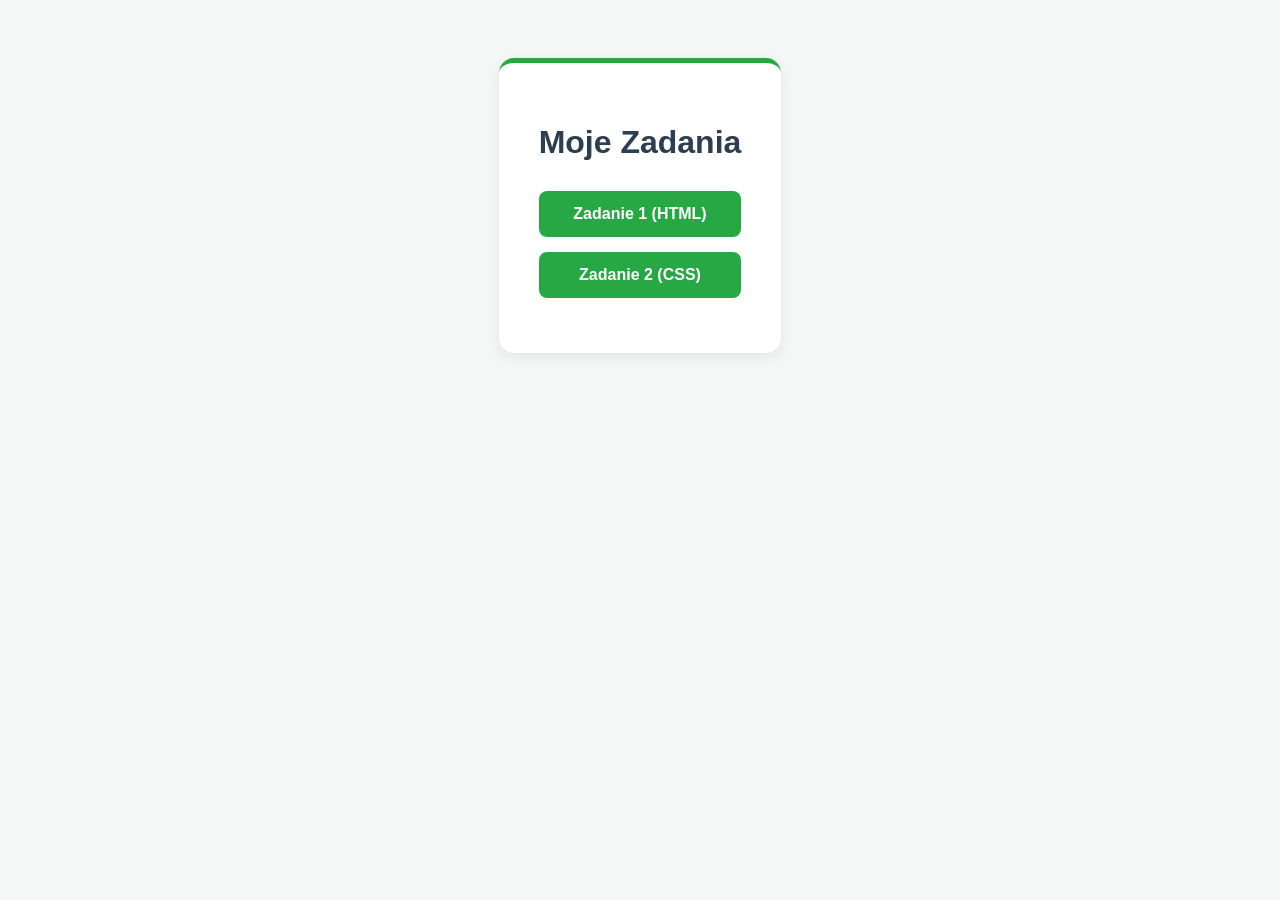
==== index.html @ 6c17245e "index.html" ====
<!DOCTYPE html>
<html lang="pl">
<head>
    <meta charset="UTF-8">
    <title>Oleksandr Zavoloka(77427) - Zadania</title>
    <style>
        /* Zmienione tło na nieco cieplejszy odcień szarości */
        body { 
            font-family: 'Segoe UI', Tahoma, Geneva, Verdana, sans-serif; 
            text-align: center; 
            padding: 50px; 
            background: #f4f7f6; 
            color: #333;
        }

        .box { 
            display: inline-block; 
            background: white; 
            padding: 40px; 
            border-radius: 15px; 
            box-shadow: 0 4px 15px rgba(0,0,0,0.08); 
            border-top: 5px solid #28a745; /* Zielony akcent na górze */
        }

        h1 {
            margin-bottom: 30px;
            color: #2c3e50;
        }

        /* Nowy styl przycisków - odcienie zieleni */
        a { 
            display: block; 
            margin: 15px 0; 
            padding: 14px 30px; 
            background: #28a745; 
            color: white; 
            text-decoration: none; 
            border-radius: 8px; 
            font-weight: 600;
            transition: all 0.3s ease; /* Płynna zmiana koloru i skali */
        }

        /* Efekt po najechaniu - ciemniejszy zielony i lekkie uniesienie */
        a:hover { 
            background: #218838; 
            transform: translateY(-2px);
            box-shadow: 0 4px 8px rgba(0,0,0,0.15);
        }
    </style>
</head>
<body>
    <div class="box">
        <h1>Moje Zadania</h1>
        <a href="./zad1_cv/index.html">Zadanie 1 (HTML)</a>
        <a href="./zad2_css/index.html">Zadanie 2 (CSS)</a>
        </div>
</body>
</html>
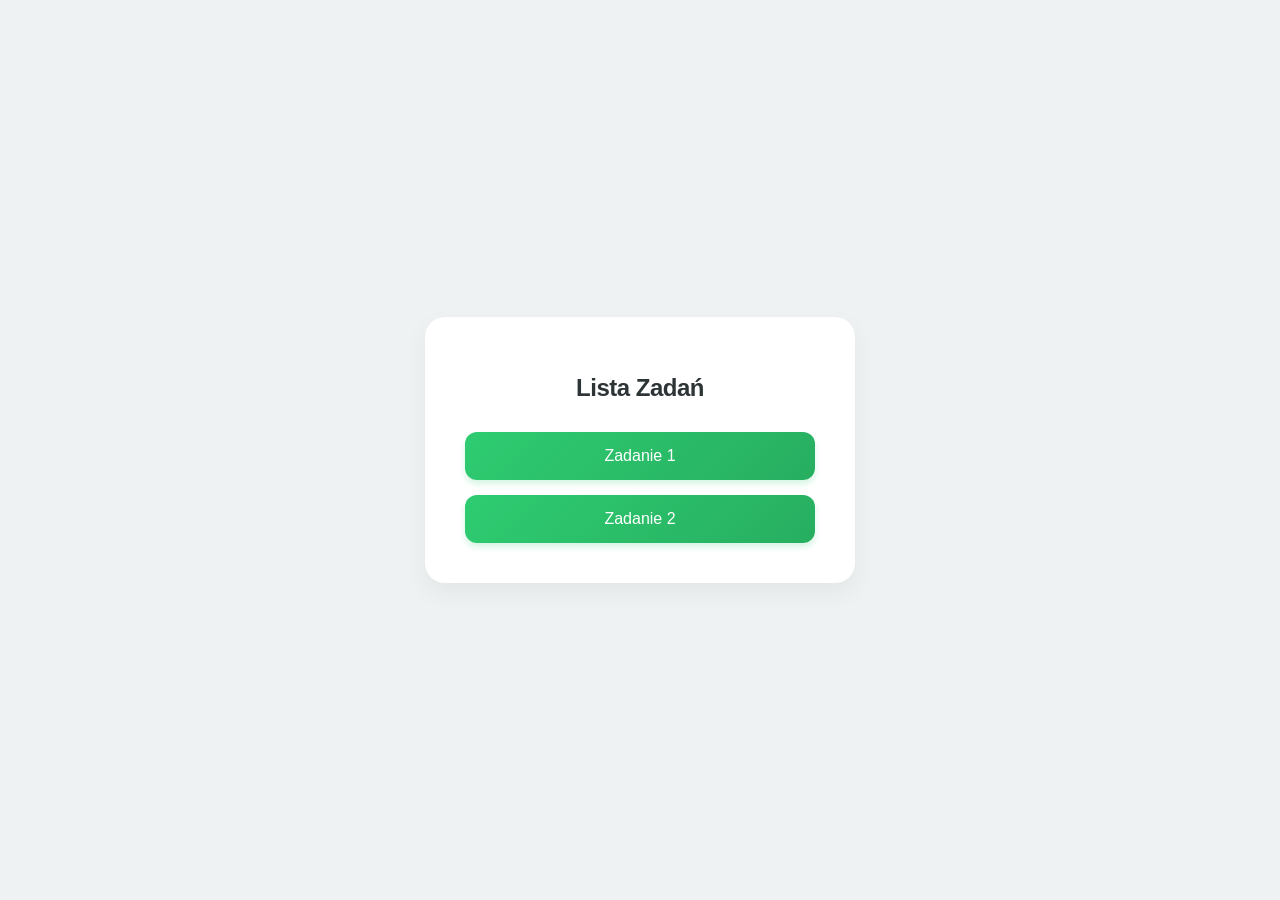
==== commit d40da031: "index.html" ====
--- a/index.html
+++ b/index.html
@@ -2,57 +2,65 @@
 <html lang="pl">
 <head>
     <meta charset="UTF-8">
-    <title>Oleksandr Zavoloka(77427) - Zadania</title>
+    <meta name="viewport" content="width=device-width, initial-scale=1.0">
+    <title>Zadania - Panel</title>
     <style>
-        /* Zmienione tło na nieco cieplejszy odcień szarości */
         body { 
-            font-family: 'Segoe UI', Tahoma, Geneva, Verdana, sans-serif; 
-            text-align: center; 
-            padding: 50px; 
-            background: #f4f7f6; 
-            color: #333;
+            font-family: 'Inter', -apple-system, BlinkMacSystemFont, sans-serif; 
+            display: flex;
+            justify-content: center;
+            align-items: center;
+            min-height: 100vh;
+            margin: 0;
+            background: #eef2f3; 
         }
 
         .box { 
-            display: inline-block; 
             background: white; 
             padding: 40px; 
-            border-radius: 15px; 
-            box-shadow: 0 4px 15px rgba(0,0,0,0.08); 
-            border-top: 5px solid #28a745; /* Zielony akcent na górze */
+            border-radius: 20px; 
+            box-shadow: 0 10px 25px rgba(0,0,0,0.05); 
+            width: 100%;
+            max-width: 350px;
+            text-align: center;
         }
 
         h1 {
+            font-size: 24px;
+            color: #2d3436;
             margin-bottom: 30px;
-            color: #2c3e50;
+            letter-spacing: -0.5px;
         }
 
-        /* Nowy styl przycisków - odcienie zieleni */
         a { 
             display: block; 
-            margin: 15px 0; 
-            padding: 14px 30px; 
-            background: #28a745; 
+            margin-bottom: 15px; 
+            padding: 15px; 
+            background: linear-gradient(135deg, #2ecc71, #27ae60); 
             color: white; 
             text-decoration: none; 
-            border-radius: 8px; 
-            font-weight: 600;
-            transition: all 0.3s ease; /* Płynna zmiana koloru i skali */
+            border-radius: 12px; 
+            font-weight: 500;
+            transition: all 0.3s ease;
+            box-shadow: 0 4px 6px rgba(46, 204, 113, 0.2);
         }
 
-        /* Efekt po najechaniu - ciemniejszy zielony i lekkie uniesienie */
         a:hover { 
-            background: #218838; 
-            transform: translateY(-2px);
-            box-shadow: 0 4px 8px rgba(0,0,0,0.15);
+            transform: scale(1.03);
+            box-shadow: 0 6px 15px rgba(46, 204, 113, 0.4);
+            filter: brightness(1.05);
+        }
+
+        a:last-child {
+            margin-bottom: 0;
         }
     </style>
 </head>
 <body>
     <div class="box">
-        <h1>Moje Zadania</h1>
-        <a href="./zad1_cv/index.html">Zadanie 1 (HTML)</a>
-        <a href="./zad2_css/index.html">Zadanie 2 (CSS)</a>
-        </div>
+        <h1>Lista Zadań</h1>
+        <a href="./zad1_cv/index.html">Zadanie 1</a>
+        <a href="./zad2_css/index.html">Zadanie 2</a>
+    </div>
 </body>
 </html>
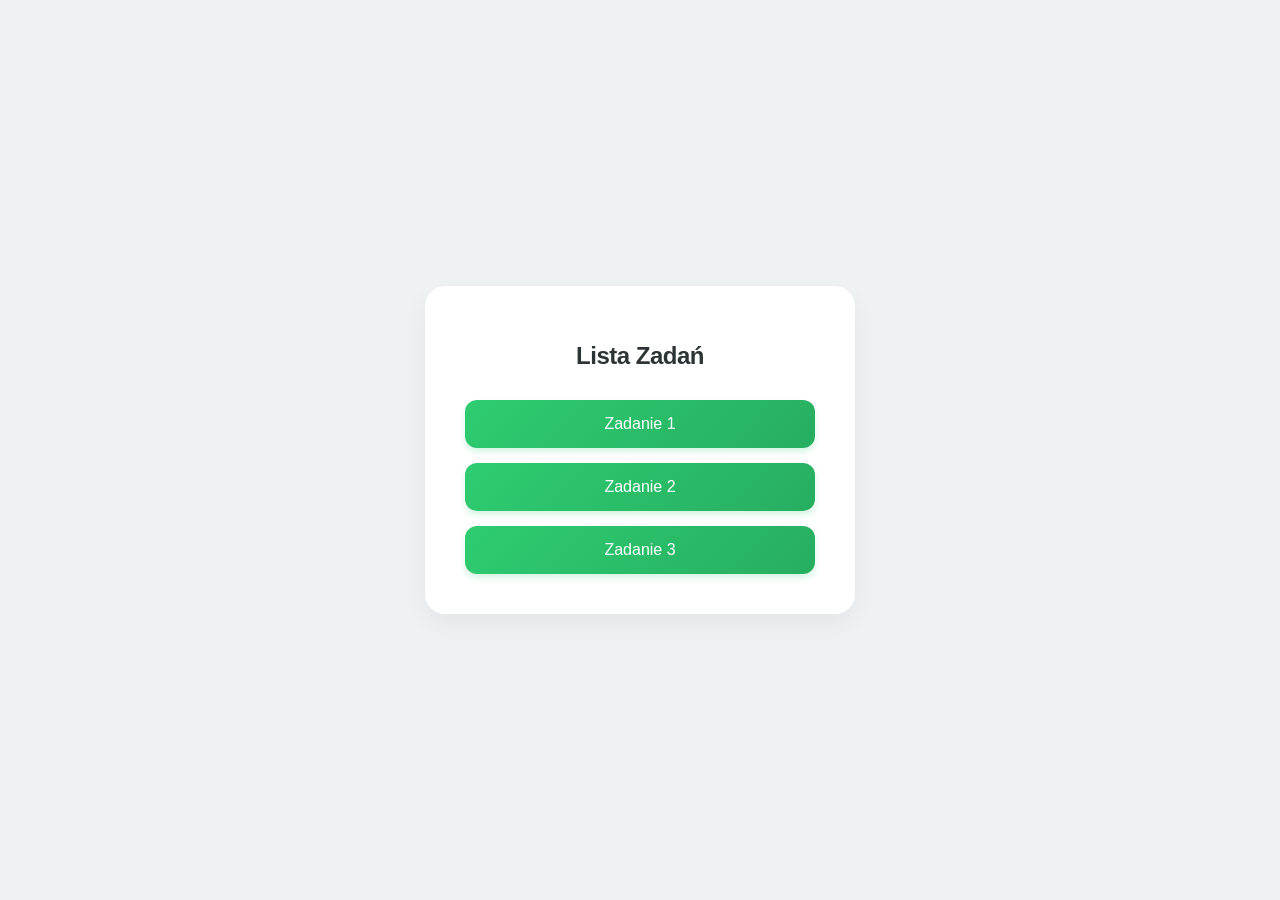
==== commit b664afb0: "index.html" ====
--- a/index.html
+++ b/index.html
@@ -4,7 +4,9 @@
     <meta charset="UTF-8">
     <meta name="viewport" content="width=device-width, initial-scale=1.0">
     <title>Zadania - Panel</title>
+
     <style>
+
         body { 
             font-family: 'Inter', -apple-system, BlinkMacSystemFont, sans-serif; 
             display: flex;
@@ -26,41 +28,76 @@
         }
 
         h1 {
+
             font-size: 24px;
             color: #2d3436;
             margin-bottom: 30px;
             letter-spacing: -0.5px;
+
         }
 
         a { 
+
             display: block; 
             margin-bottom: 15px; 
             padding: 15px; 
-            background: linear-gradient(135deg, #2ecc71, #27ae60); 
+
+            background: linear-gradient(
+                135deg,
+                #2ecc71,
+                #27ae60
+            ); 
+
             color: white; 
             text-decoration: none; 
             border-radius: 12px; 
             font-weight: 500;
+
             transition: all 0.3s ease;
+
             box-shadow: 0 4px 6px rgba(46, 204, 113, 0.2);
+
         }
 
         a:hover { 
+
             transform: scale(1.03);
+
             box-shadow: 0 6px 15px rgba(46, 204, 113, 0.4);
+
             filter: brightness(1.05);
+
         }
 
         a:last-child {
+
             margin-bottom: 0;
+
         }
+
     </style>
+
 </head>
+
 <body>
-    <div class="box">
-        <h1>Lista Zadań</h1>
-        <a href="./zad1_cv/index.html">Zadanie 1</a>
-        <a href="./zad2_css/index.html">Zadanie 2</a>
-    </div>
+
+<div class="box">
+
+<h1>Lista Zadań</h1>
+
+<a href="./zad1_cv/index.html">
+Zadanie 1
+</a>
+
+<a href="./zad2_css/index.html">
+Zadanie 2
+</a>
+
+<a href="./zad3_motyw/index.html">
+Zadanie 3
+</a>
+
+</div>
+
 </body>
 </html>
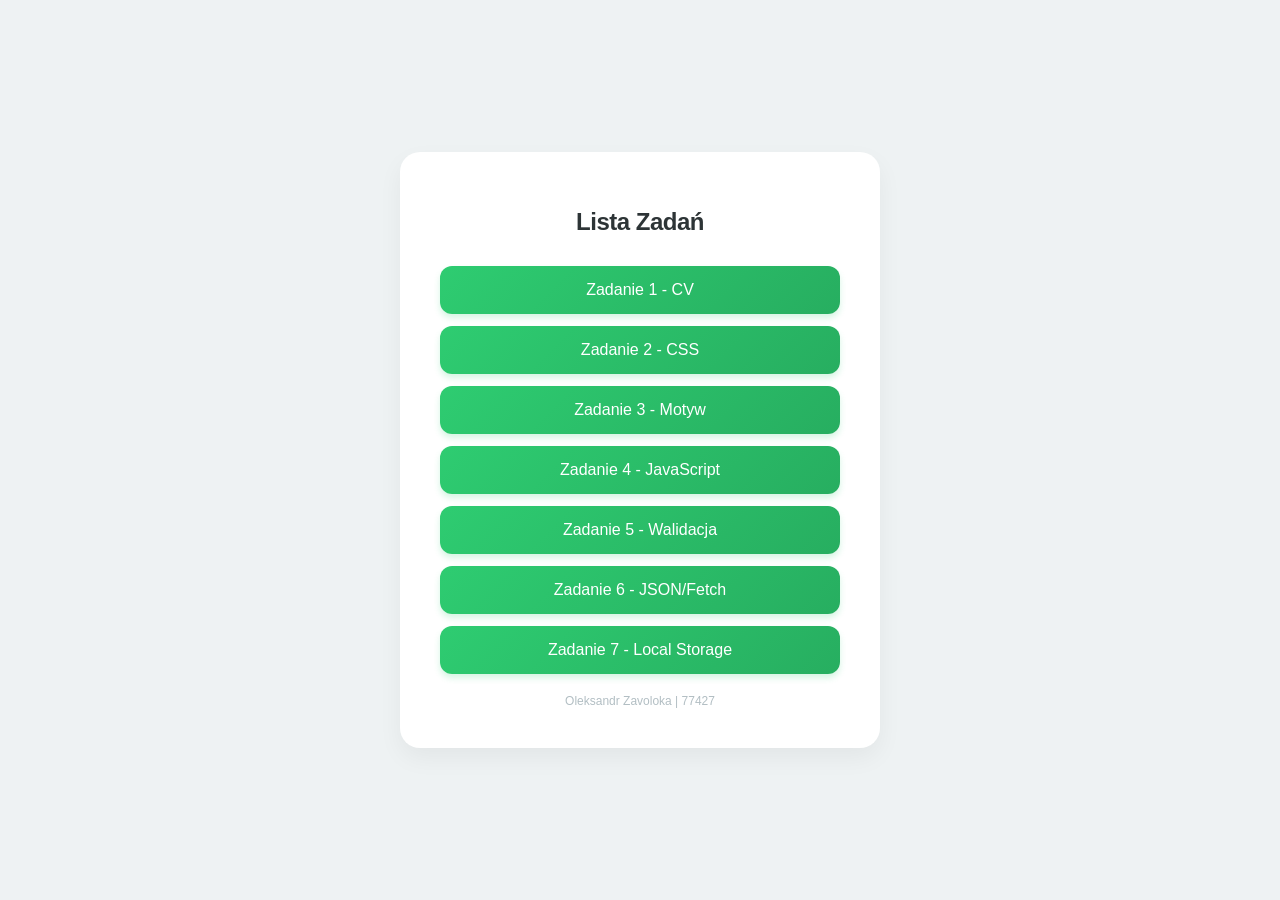
==== commit a24f612b: "Update index.html" ====
--- a/index.html
+++ b/index.html
@@ -3,10 +3,9 @@
 <head>
     <meta charset="UTF-8">
     <meta name="viewport" content="width=device-width, initial-scale=1.0">
-    <title>Zadania - Panel</title>
+    <title>Oleksandr Zavoloka - Zadania</title>
 
     <style>
-
         body { 
             font-family: 'Inter', -apple-system, BlinkMacSystemFont, sans-serif; 
             display: flex;
@@ -23,23 +22,20 @@
             border-radius: 20px; 
             box-shadow: 0 10px 25px rgba(0,0,0,0.05); 
             width: 100%;
-            max-width: 350px;
+            max-width: 400px; 
             text-align: center;
         }
 
         h1 {
-
             font-size: 24px;
             color: #2d3436;
             margin-bottom: 30px;
             letter-spacing: -0.5px;
-
         }
 
         a { 
-
             display: block; 
-            margin-bottom: 15px; 
+            margin-bottom: 12px; 
             padding: 15px; 
 
             background: linear-gradient(
@@ -52,51 +48,43 @@
             text-decoration: none; 
             border-radius: 12px; 
             font-weight: 500;
-
             transition: all 0.3s ease;
-
             box-shadow: 0 4px 6px rgba(46, 204, 113, 0.2);
-
         }
 
         a:hover { 
-
             transform: scale(1.03);
-
             box-shadow: 0 6px 15px rgba(46, 204, 113, 0.4);
-
             filter: brightness(1.05);
-
         }
 
         a:last-child {
-
             margin-bottom: 0;
-
         }
 
+        .footer-info {
+            margin-top: 20px;
+            font-size: 12px;
+            color: #b2bec3;
+        }
     </style>
-
 </head>
-
 <body>
 
 <div class="box">
+    <h1>Lista Zadań</h1>
 
-<h1>Lista Zadań</h1>
+    <a href="./zad1_cv/index.html">Zadanie 1 - CV</a>
+    <a href="./zad2_css/index.html">Zadanie 2 - CSS</a>
+    <a href="./zad3_motyw/index.html">Zadanie 3 - Motyw</a>
+    <a href="./zad4_javascript/index.html">Zadanie 4 - JavaScript</a>
+    <a href="./zad5_formularziwalidacja/index.html">Zadanie 5 - Walidacja</a>
+    <a href="./zad6_json/index.html">Zadanie 6 - JSON/Fetch</a>
+    <a href="./zad7_localstorage/index.html">Zadanie 7 - Local Storage</a>
 
-<a href="./zad1_cv/index.html">
-Zadanie 1
-</a>
-
-<a href="./zad2_css/index.html">
-Zadanie 2
-</a>
-
-<a href="./zad3_motyw/index.html">
-Zadanie 3
-</a>
-
+    <div class="footer-info">
+        Oleksandr Zavoloka | 77427
+    </div>
 </div>
 
 </body>
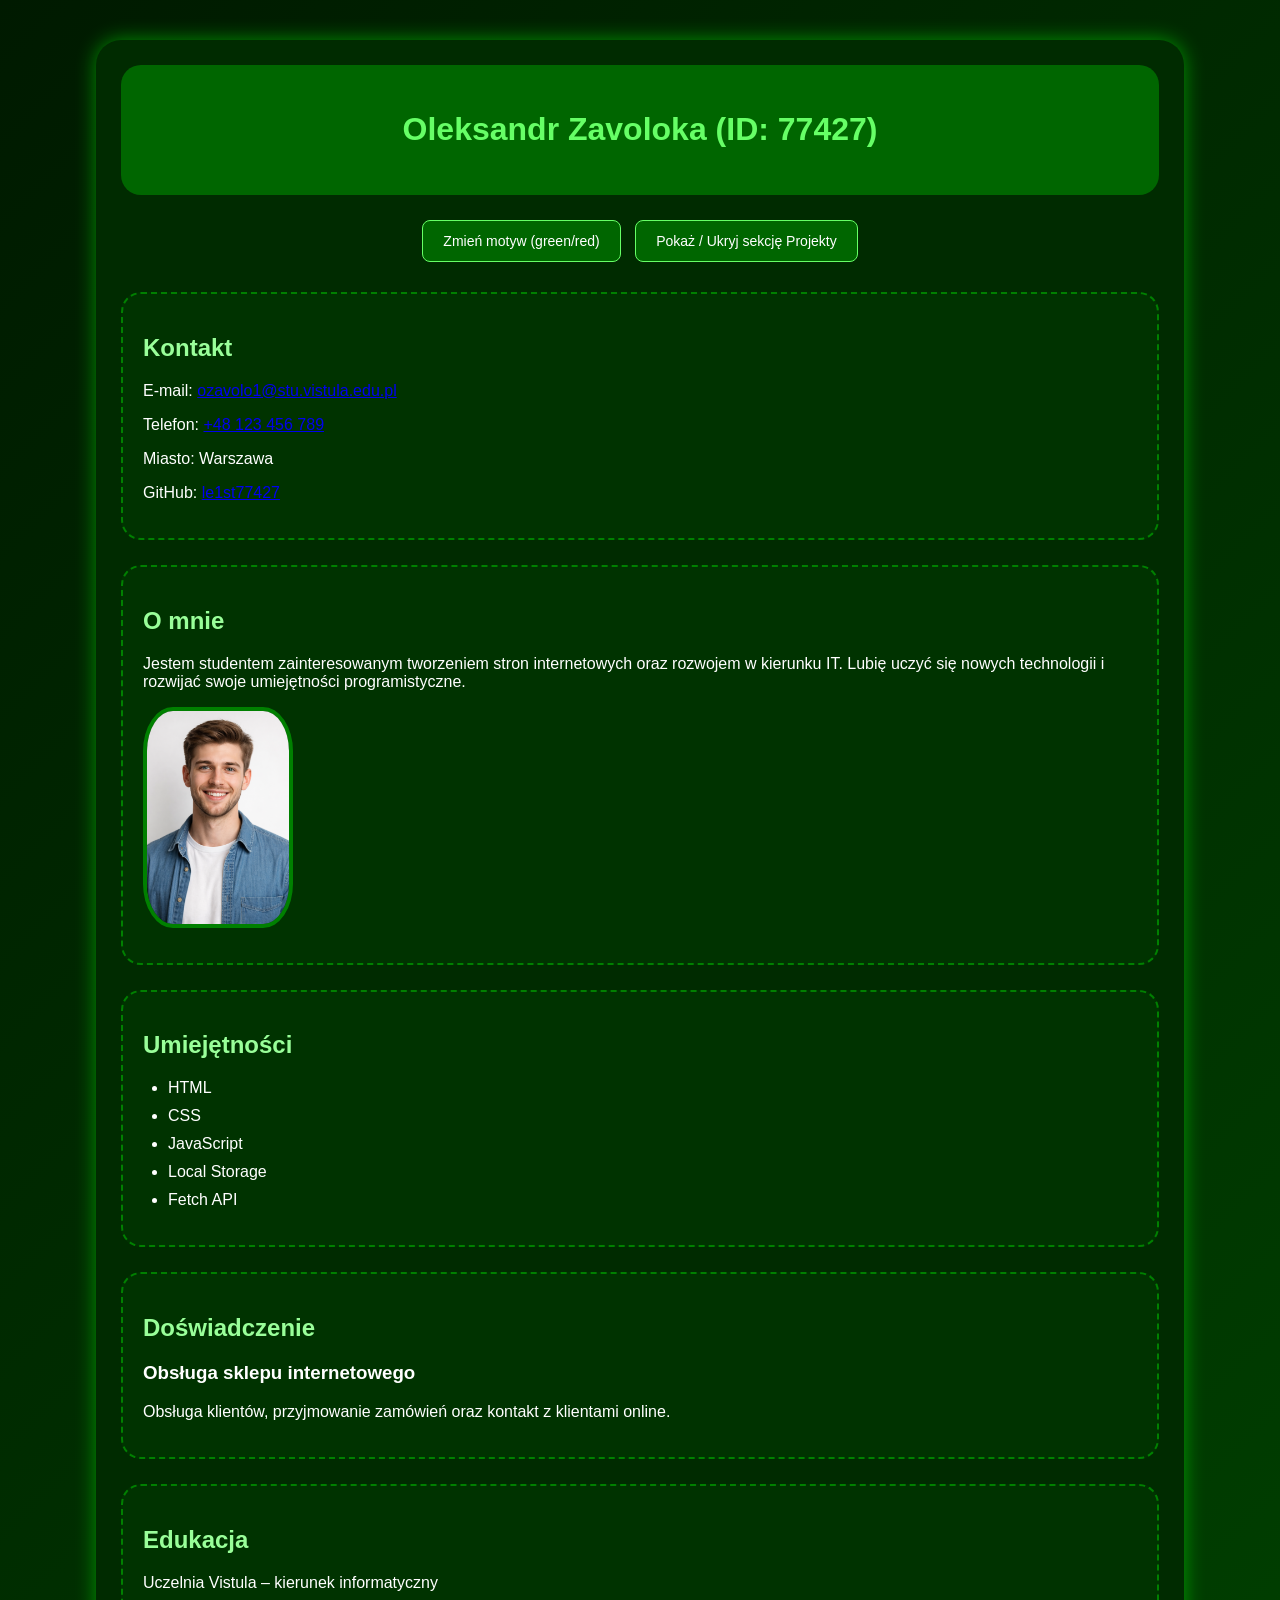
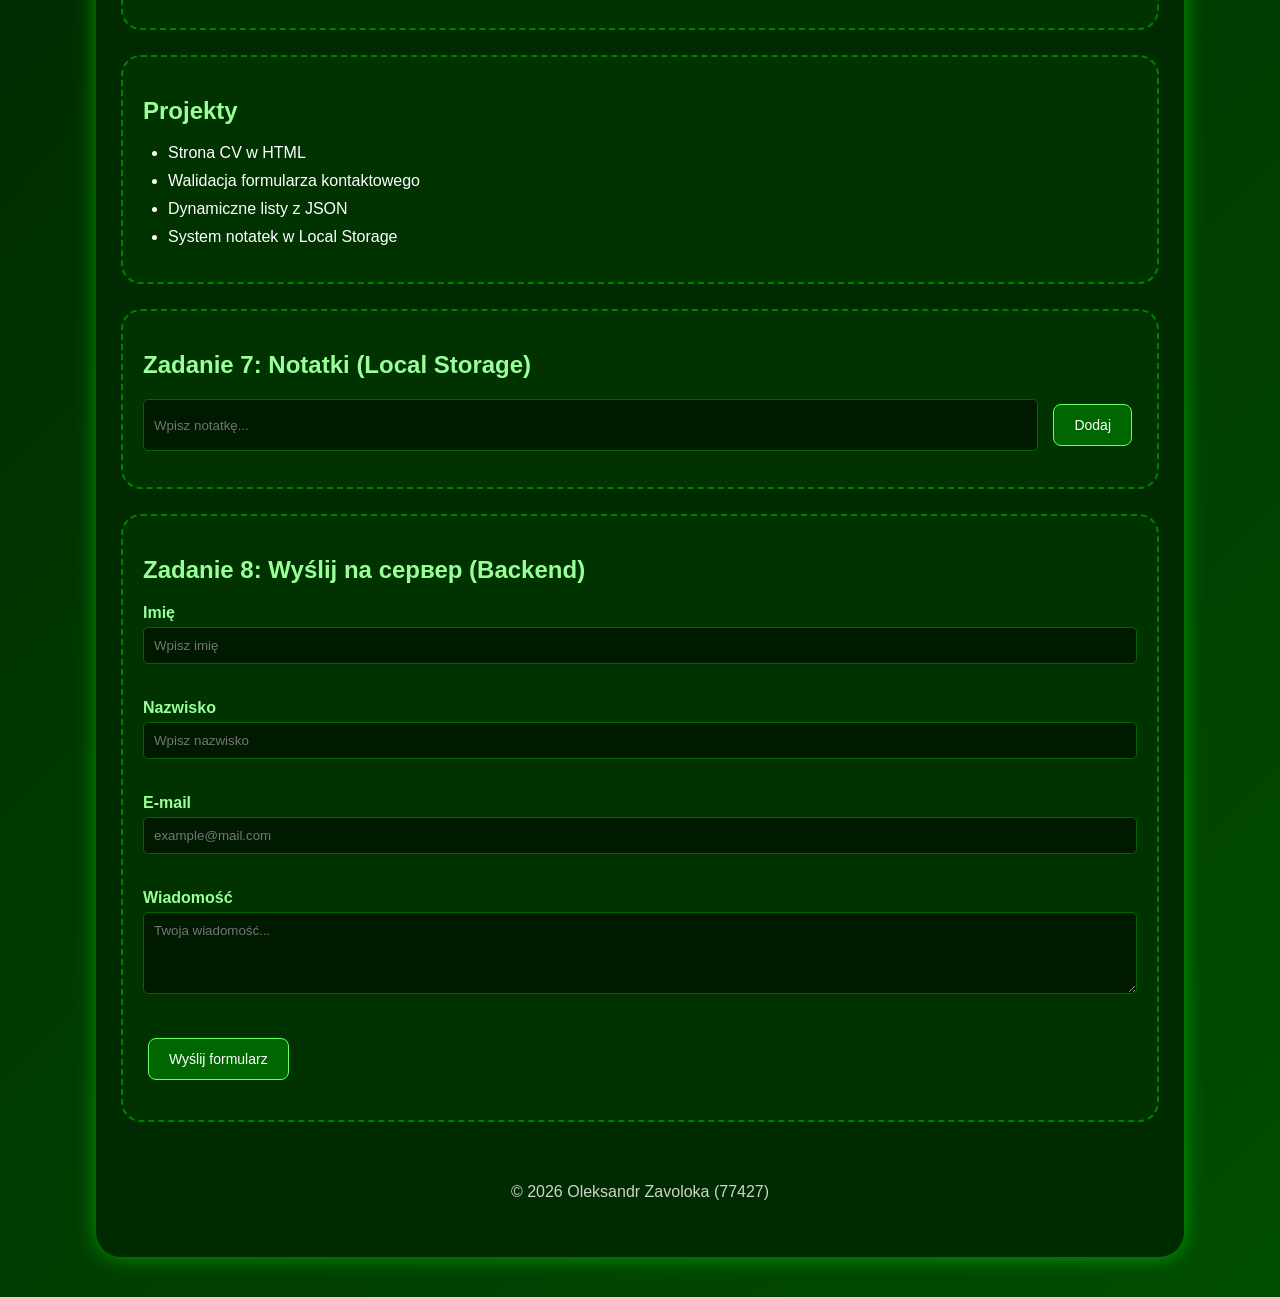
==== commit 7c7dcc5e: "Add files via upload" ====
--- a/index.html
+++ b/index.html
@@ -1,91 +1,114 @@
-<!DOCTYPE html>
-<html lang="pl">
-<head>
-    <meta charset="UTF-8">
-    <meta name="viewport" content="width=device-width, initial-scale=1.0">
-    <title>Oleksandr Zavoloka - Zadania</title>
-
-    <style>
-        body { 
-            font-family: 'Inter', -apple-system, BlinkMacSystemFont, sans-serif; 
-            display: flex;
-            justify-content: center;
-            align-items: center;
-            min-height: 100vh;
-            margin: 0;
-            background: #eef2f3; 
-        }
-
-        .box { 
-            background: white; 
-            padding: 40px; 
-            border-radius: 20px; 
-            box-shadow: 0 10px 25px rgba(0,0,0,0.05); 
-            width: 100%;
-            max-width: 400px; 
-            text-align: center;
-        }
-
-        h1 {
-            font-size: 24px;
-            color: #2d3436;
-            margin-bottom: 30px;
-            letter-spacing: -0.5px;
-        }
-
-        a { 
-            display: block; 
-            margin-bottom: 12px; 
-            padding: 15px; 
-
-            background: linear-gradient(
-                135deg,
-                #2ecc71,
-                #27ae60
-            ); 
-
-            color: white; 
-            text-decoration: none; 
-            border-radius: 12px; 
-            font-weight: 500;
-            transition: all 0.3s ease;
-            box-shadow: 0 4px 6px rgba(46, 204, 113, 0.2);
-        }
-
-        a:hover { 
-            transform: scale(1.03);
-            box-shadow: 0 6px 15px rgba(46, 204, 113, 0.4);
-            filter: brightness(1.05);
-        }
-
-        a:last-child {
-            margin-bottom: 0;
-        }
-
-        .footer-info {
-            margin-top: 20px;
-            font-size: 12px;
-            color: #b2bec3;
-        }
-    </style>
-</head>
-<body>
-
-<div class="box">
-    <h1>Lista Zadań</h1>
-
-    <a href="./zad1_cv/index.html">Zadanie 1 - CV</a>
-    <a href="./zad2_css/index.html">Zadanie 2 - CSS</a>
-    <a href="./zad3_motyw/index.html">Zadanie 3 - Motyw</a>
-    <a href="./zad4_javascript/index.html">Zadanie 4 - JavaScript</a>
-    <a href="./zad5_formularziwalidacja/index.html">Zadanie 5 - Walidacja</a>
-    <a href="./zad6_json/index.html">Zadanie 6 - JSON/Fetch</a>
-    <a href="./zad7_localstorage/index.html">Zadanie 7 - Local Storage</a>
-
-    <div class="footer-info">
-        Oleksandr Zavoloka | 77427
-    </div>
-</div>
-
-</body>
-</html>
+<!DOCTYPE html>
+<html lang="pl">
+<head>
+    <meta charset="UTF-8">
+    <meta name="viewport" content="width=device-width, initial-scale=1.0">
+    <title>Oleksandr Zavoloka 77427 - CV</title>
+    <link id="themeLink" rel="stylesheet" href="green.css">
+</head>
+<body>
+
+<div class="container">
+    <header>
+        <h1>Oleksandr Zavoloka (ID: 77427)</h1>
+    </header>
+
+    <div class="buttons">
+        <button onclick="changeTheme()">
+            Zmień motyw (green/red)
+        </button>
+        <button onclick="toggleSection()">
+            Pokaż / Ukryj sekcję Projekty
+        </button>
+    </div>
+
+    <main>
+        <section id="kontakt">
+            <h2>Kontakt</h2>
+            <p>E-mail: <a href="mailto:ozavolo1@stu.vistula.edu.pl">ozavolo1@stu.vistula.edu.pl</a></p>
+            <p>Telefon: <a href="tel:+48123456789">+48 123 456 789</a></p>
+            <p>Miasto: Warszawa</p>
+            <p>GitHub: <a href="https://github.com/le1st77427" target="_blank">le1st77427</a></p>
+        </section>
+
+        <section id="o-mnie">
+            <h2>O mnie</h2>
+            <p>
+                Jestem studentem zainteresowanym tworzeniem stron internetowych
+                oraz rozwojem w kierunku IT. Lubię uczyć się nowych technologii
+                i rozwijać swoje umiejętności programistyczne.
+            </p>
+            <img src="photo.jpg" alt="Zdjęcie profilowe">
+        </section>
+
+        <section id="umiejetnosci">
+            <h2>Umiejętności</h2>
+            <ul id="skillsList">
+                </ul>
+        </section>
+
+        <section id="doswiadczenie">
+            <h2>Doświadczenie</h2>
+            <article>
+                <h3>Obsługa sklepu internetowego</h3>
+                <p>Obsługa klientów, przyjmowanie zamówień oraz kontakt z klientami online.</p>
+            </article>
+        </section>
+
+        <section id="edukacja">
+            <h2>Edukacja</h2>
+            <p>Uczelnia Vistula – kierunek informatyczny</p>
+        </section>
+
+        <section id="projekty">
+            <h2>Projekty</h2>
+            <ul id="projectsList">
+                </ul>
+        </section>
+
+        <section id="notatki-sekcja">
+            <h2>Zadanie 7: Notatki (Local Storage)</h2>
+            <div class="note-input-container">
+                <input type="text" id="noteInput" placeholder="Wpisz notatkę...">
+                <button onclick="addNote()" type="button">Dodaj</button>
+            </div>
+            <ul id="notesList" class="notes-list"></ul>
+        </section>
+
+        <section id="formularz">
+            <h2 id="backendHeading">Zadanie 8: Wyślij na сервер (Backend)</h2>
+            <form id="contactForm" novalidate>
+                <div class="form-group">
+                    <label for="firstName">Imię</label>
+                    <input type="text" id="firstName" placeholder="Wpisz imię">
+                    <span class="error-text" id="firstNameError"></span>
+                </div>
+                <div class="form-group">
+                    <label for="lastName">Nazwisko</label>
+                    <input type="text" id="lastName" placeholder="Wpisz nazwisko">
+                    <span class="error-text" id="lastNameError"></span>
+                </div>
+                <div class="form-group">
+                    <label for="email">E-mail</label>
+                    <input type="email" id="email" placeholder="example@mail.com">
+                    <span class="error-text" id="emailError"></span>
+                </div>
+                <div class="form-group">
+                    <label for="message">Wiadomość</label>
+                    <textarea id="message" rows="4" placeholder="Twoja wiadomość..."></textarea>
+                    <span class="error-text" id="messageError"></span>
+                </div>
+                <button type="submit">Wyślij formularz</button>
+                <div id="formStatus"></div>
+            </form>
+        </section>
+    </main>
+
+    <footer>
+        <p>© 2026 Oleksandr Zavoloka (77427)</p>
+    </footer>
+</div>
+
+<script src="script.js"></script>
+</body>
+</html>
--- a/green.css
+++ b/green.css
@@ -0,0 +1,50 @@
+* { box-sizing: border-box; }
+
+body {
+    font-family: Verdana, sans-serif;
+    margin: 0;
+    background: linear-gradient(135deg, #001a00, #004d00);
+    color: white;
+}
+
+.container {
+    width: 85%;
+    margin: 40px auto;
+    background: #002b00;
+    padding: 25px;
+    border-radius: 25px;
+    box-shadow: 0 0 20px rgba(0,255,0,0.5);
+}
+
+header { text-align: center; padding: 25px; background: #006600; border-radius: 20px; }
+h1 { color: #66ff66; }
+section { margin-top: 25px; padding: 20px; background: #003300; border: 2px dashed green; border-radius: 20px; }
+h2 { color: #99ff99; }
+
+img { width: 150px; border-radius: 20%; border: 4px solid green; display: block; margin: 15px 0; }
+ul { padding-left: 25px; }
+li { margin-bottom: 10px; }
+
+.buttons { text-align: center; margin: 20px 0; }
+button { padding: 12px 20px; margin: 5px; border: none; border-radius: 8px; font-size: 14px; cursor: pointer; background: #006600; color: white; border: 1px solid #66ff66; transition: 0.3s; }
+button:hover { background: #004d00; transform: scale(1.05); }
+
+footer { text-align: center; padding: 15px; margin-top: 30px; opacity: 0.8; }
+
+/* Formularz */
+.form-group { margin-bottom: 15px; }
+label { display: block; margin-bottom: 5px; font-weight: bold; color: #99ff99; }
+input, textarea { width: 100%; padding: 10px; border: 1px solid #006600; border-radius: 5px; background: #001a00; color: white; font-family: inherit; }
+input:focus, textarea:focus { outline: none; border-color: #66ff66; }
+.error-text { color: #ff6666; font-size: 12px; display: block; min-height: 15px; margin-top: 5px; }
+.field-error { border: 2px solid #ff6666 !important; background-color: #330000; }
+.field-success { border: 2px solid #66ff66 !important; background-color: #002200; }
+#formStatus { text-align: center; margin-top: 15px; font-weight: bold; }
+
+/* ZADANIE 7: Notatki */
+.note-input-container { display: flex; gap: 10px; margin-bottom: 15px; }
+.note-input-container input { flex-grow: 1; }
+.notes-list { list-style-type: none; padding: 0; }
+.note-item { display: flex; justify-content: space-between; align-items: center; background: rgba(0, 255, 0, 0.1); padding: 10px 15px; border-radius: 8px; margin-bottom: 8px; border: 1px solid #006600; }
+.delete-btn { background: #cc0000; border-color: #ff6666; padding: 6px 12px; margin: 0; font-size: 12px; }
+.delete-btn:hover { background: #990000; }
